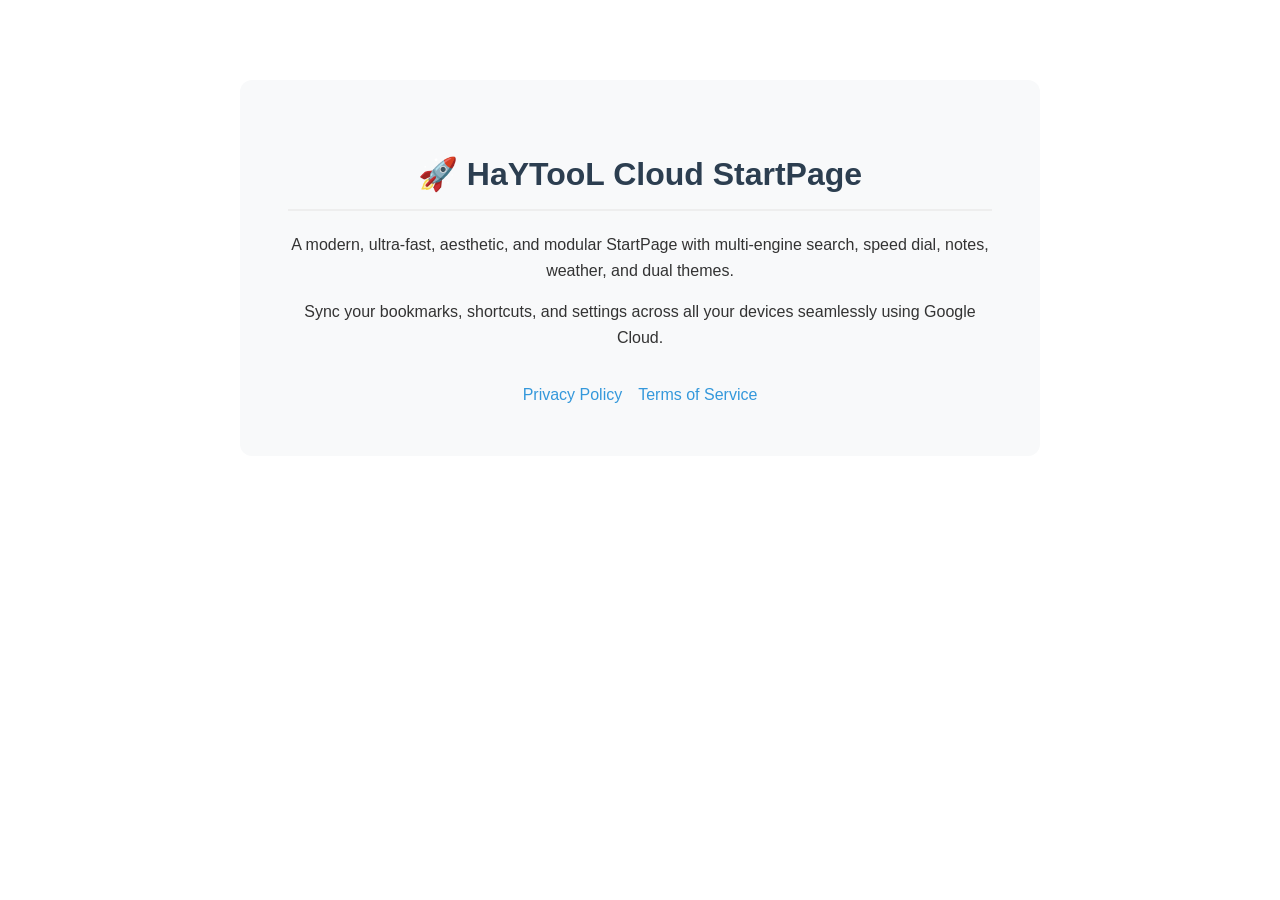
==== docs/index.html @ 51bf99b2 "feat: Add Firebase Cloud Sync, WebAuthFlow, and GitHub Pages Docs" ====
<!DOCTYPE html>
<html lang="en">
<head>
    <meta charset="UTF-8">
    <meta name="viewport" content="width=device-width, initial-scale=1.0">
    <title>HaYTooL Cloud StartPage</title>
    <style>
        body { font-family: -apple-system, BlinkMacSystemFont, "Segoe UI", Roboto, Helvetica, Arial, sans-serif; line-height: 1.6; color: #333; max-width: 800px; margin: 0 auto; padding: 2rem; }
        h1 { color: #2c3e50; border-bottom: 2px solid #eee; padding-bottom: 0.5rem; }
        .hero { text-align: center; margin: 3rem 0; padding: 3rem; background: #f8f9fa; border-radius: 12px; }
        .links { display: flex; gap: 1rem; justify-content: center; margin-top: 2rem; }
        a { color: #3498db; text-decoration: none; font-weight: 500; }
        a:hover { text-decoration: underline; }
    </style>
</head>
<body>
    <div class="hero">
        <h1>🚀 HaYTooL Cloud StartPage</h1>
        <p>A modern, ultra-fast, aesthetic, and modular StartPage with multi-engine search, speed dial, notes, weather, and dual themes.</p>
        <p>Sync your bookmarks, shortcuts, and settings across all your devices seamlessly using Google Cloud.</p>
        
        <div class="links">
            <a href="privacy.html">Privacy Policy</a>
            <a href="terms.html">Terms of Service</a>
        </div>
    </div>
</body>
</html>
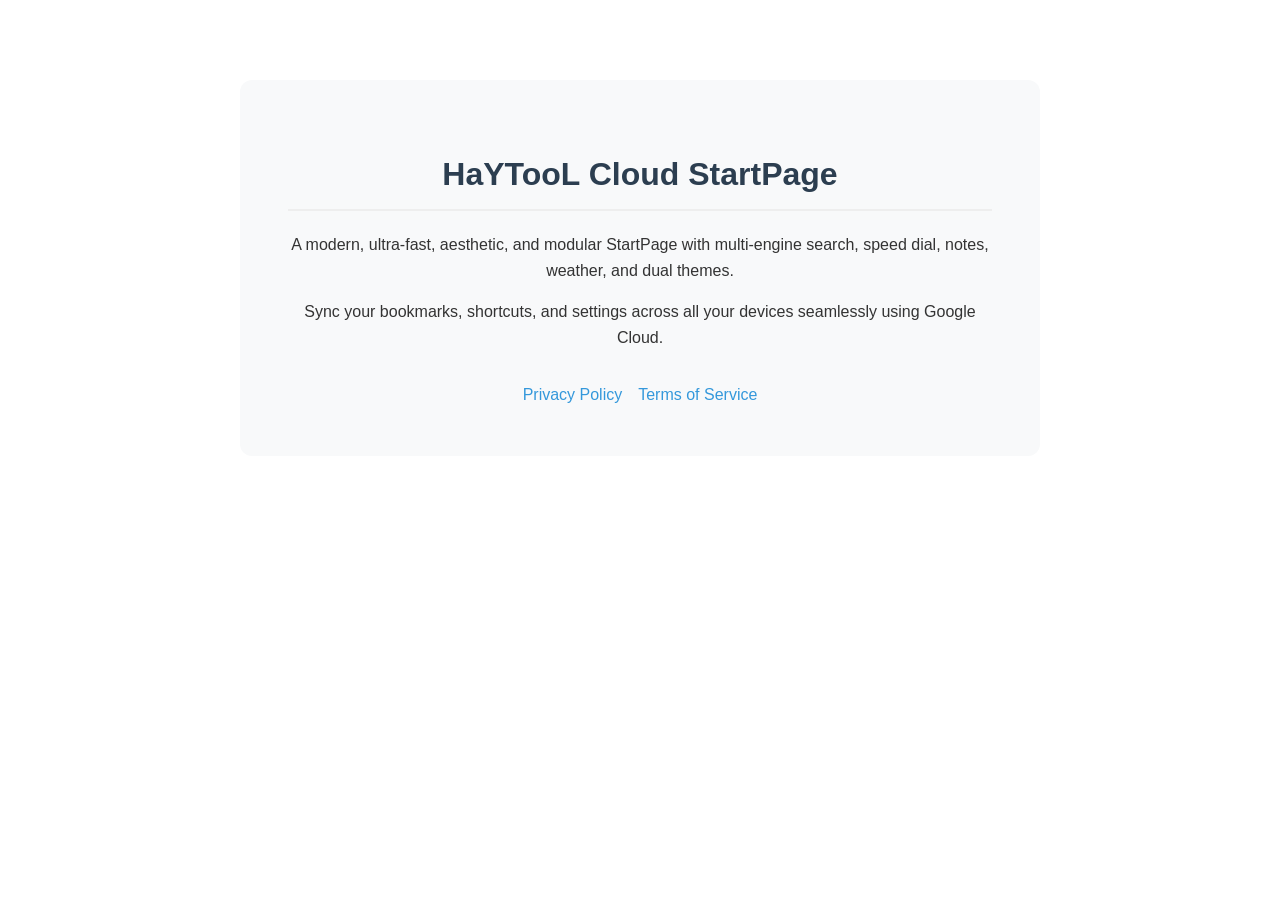
==== commit 6af64e01: "Add Google Site Verification file and update H1" ====
--- a/docs/index.html
+++ b/docs/index.html
@@ -15,7 +15,7 @@
 </head>
 <body>
     <div class="hero">
-        <h1>🚀 HaYTooL Cloud StartPage</h1>
+        <h1>HaYTooL Cloud StartPage</h1>
         <p>A modern, ultra-fast, aesthetic, and modular StartPage with multi-engine search, speed dial, notes, weather, and dual themes.</p>
         <p>Sync your bookmarks, shortcuts, and settings across all your devices seamlessly using Google Cloud.</p>
         
